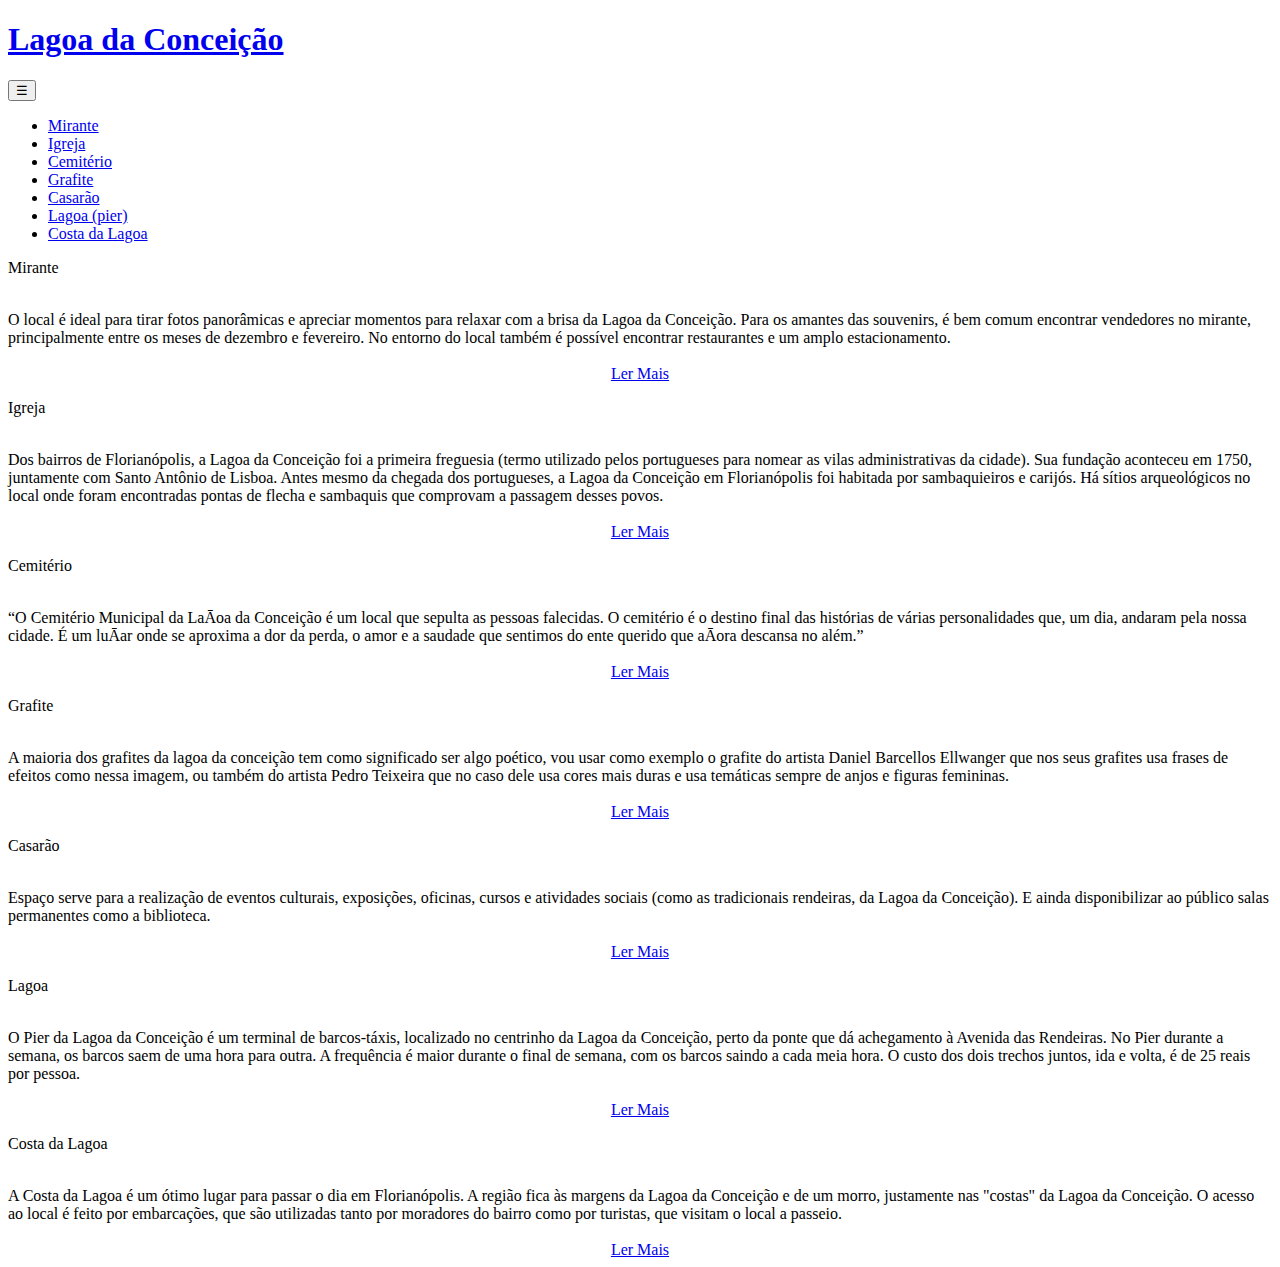
==== index.html @ 5216a230 "Add files via upload" ====
<!DOCTYPE html>
<html lang="pt-br">
<head>
    <meta charset="UTF-8">
    <meta http-equiv="X-UA-Compatible" content="IE=edge">
    <meta name="viewport" content="width=device-width, initial-scale=1.0">
    <link rel="stylesheet" href="index.html">
    <link rel="shortcut icon" href="SAVE_20220520_165036.jpg" type="image/x-icon">
    <title>Lagoa da Conceição</title>
</head>
<body>
    <nav>
        <div class="logo">
            <div id="Lagoinha">
                <a href="index.html"><h1>Lagoa da Conceição</h1></a>
            </div>
        </div>
        <button>&#9776;</button>
         <ul>
        <li>
            <a href="Mirante.html">Mirante</a> 
        </li>
        <li>
            <a href="Igreja.html">Igreja</a> 
        </li>
        <li>
            <a href="Cemitério.html">Cemitério</a>
        </li>
        <li>
            <a href="Grafite.html">Grafite</a>
        </li>
        <li>
            <a href="Casarão.html">Casarão</a>
        </li>
        <li>
            <a href="Lagoa.html">Lagoa (pier)</a>
        </li>
        <li>
            <a href="CostaDaLagoa.html">Costa da Lagoa</a>
        </li>
    </ul>
    </nav>
    <div id="mirante">
        <p id="mirante">Mirante</p>
        <center><img id="Igreja" src="https://i0.wp.com/localtour.com.br/wp-content/uploads/2018/06/mirante-da-lagoa.jpg?ssl=1" alt=""></center>
        <figcaption>O local é ideal para tirar fotos panorâmicas e apreciar momentos para relaxar com a brisa da Lagoa da Conceição. Para os amantes das souvenirs, é bem comum encontrar vendedores no mirante, principalmente entre os meses de dezembro e fevereiro. No entorno do local também é possível encontrar restaurantes e um amplo estacionamento.
            <br><br><center><a href="Mirante.html"><div class="btn">Ler Mais</div></a></center>
        </figcaption>
    </div>
    <div id="igreja">
        <p id="igreja">Igreja</p>
        <CENTER><img id="Igreja" src="https://media-cdn.tripadvisor.com/media/photo-s/09/f6/8a/a4/paroquia-nossa-senhora.jpg" alt=""></CENTER>
        <figcaption>Dos bairros de Florianópolis, a Lagoa da Conceição foi a primeira freguesia (termo utilizado pelos portugueses para nomear as vilas administrativas da cidade). Sua fundação aconteceu em 1750, juntamente com Santo Antônio de Lisboa. Antes mesmo da chegada dos portugueses, a Lagoa da Conceição em Florianópolis foi habitada por sambaquieiros e carijós. Há sítios arqueológicos no local onde foram encontradas pontas de flecha e sambaquis que comprovam a passagem desses povos.
            <br><br><center><a href="Igreja.html"><div class="btn">Ler Mais</div></a></center>
        </figcaption>
    </div>
    <div id="Cemitério">
        <p id="Cemitério">Cemitério</p>
        <CENTER><img id="Cemitério" src="https://static.ndmais.com.br/2020/10/31_10_2013_10_58_9e48d09012e5363a05abba255169429e.jpg" alt=""></CENTER>
        <figcaption>“O Cemitério Municipal da LaĀoa da
            Conceição é um local que sepulta as
            pessoas falecidas. O cemitério é o destino
            final das histórias de várias
            personalidades que, um dia, andaram
            pela nossa cidade. É um luĀar onde se
            aproxima a dor da perda, o amor e a
            saudade que sentimos do ente querido
            que aĀora descansa no além.”
            <br><br><center><a href="Cemitério.html"><div class="btn">Ler Mais</div></a></center> </figcaption>
        </div>
      <div id="Grafite">
        <p id="Grafite">Grafite</p>
        <CENTER><img id="Grafite" src="https://blog.imobiliariabuzz.com.br/wp-content/uploads/2014/08/Driin-Lagoa-da-Conceicao-2.jpg" alt=""></CENTER>
        <figcaption>A maioria dos grafites da lagoa da conceição
            tem como significado ser algo poético, vou usar
            como exemplo o grafite do artista Daniel
            Barcellos Ellwanger que nos seus grafites usa
            frases de efeitos como nessa imagem, ou
            também do artista Pedro Teixeira que no caso
            dele usa cores mais duras e usa temáticas
            sempre de anjos e figuras femininas.
            <br><br><center><a href="Grafite.html"><div class="btn">Ler Mais</div></a></center></figcaption>
        </div>
        <div id="Casarão">
            <p id="Casarão">Casarão</p>
            <CENTER><img id="Casarão" src="https://folhadeflorianopolis.com.br/wp-content/uploads/2021/08/WhatsApp-Image-2021-08-12-at-17.06.04-1.jpeg" alt=""></CENTER>
            <figcaption>Espaço serve para a realização de eventos culturais, exposições, oficinas, cursos e atividades sociais (como as tradicionais rendeiras, da Lagoa da Conceição). E ainda disponibilizar ao público salas permanentes como a biblioteca.
                <br><br><center><a href="Casarão.html"><div class="btn">Ler Mais</div></a></center></figcaption>
        </div>
        <div id="Lagoa">
            <p id="Lagoa">Lagoa</p>
            <CENTER><img id="Lagoa" src="https://cf.bstatic.com/xdata/images/hotel/max1024x768/333838886.jpg?k=234d0547382d8ea82c754653bff5b79fc1324204a60dfac729ea4e7ebc712e30&o=&hp=1" alt=""></CENTER>
            <figcaption>O Pier da Lagoa da Conceição é um terminal de barcos-táxis,
                localizado no centrinho da Lagoa da Conceição, perto da ponte
                que dá achegamento à Avenida das Rendeiras. No Pier durante
                a semana, os barcos saem de uma hora para outra. A
                frequência é maior durante o final de semana, com os barcos
                saindo a cada meia hora. O custo dos dois trechos juntos, ida e
                volta, é de 25 reais por pessoa.
            <br><br><center><a href="Lagoa.html"><div class="btn">Ler Mais</div></a></center></figcaption>
            </div> 
            <div id="CostaDaLagoa">
                <p id="CostaDaLagoa">Costa da Lagoa</p>
                <CENTER><img id="CostaDaLagoa" src="https://deixadefrescura.com/wp-content/uploads/2017/03/costa-da-lagoa-da-conceicao-florianopolis-748x350.jpg" alt=""></CENTER>
                <figcaption>A Costa da Lagoa é um ótimo lugar para passar o dia em Florianópolis. A região fica às margens da Lagoa da Conceição e de um morro, justamente nas "costas" da Lagoa da Conceição. O acesso ao local é feito por embarcações, que são utilizadas tanto por moradores do bairro como por turistas, que visitam o local a passeio.
                    <br><br><center><a href="CostaDaLagoa.html"><div class="btn">Ler Mais</div></a></center>
                </figcaption>
                </div>
</body>
</html>
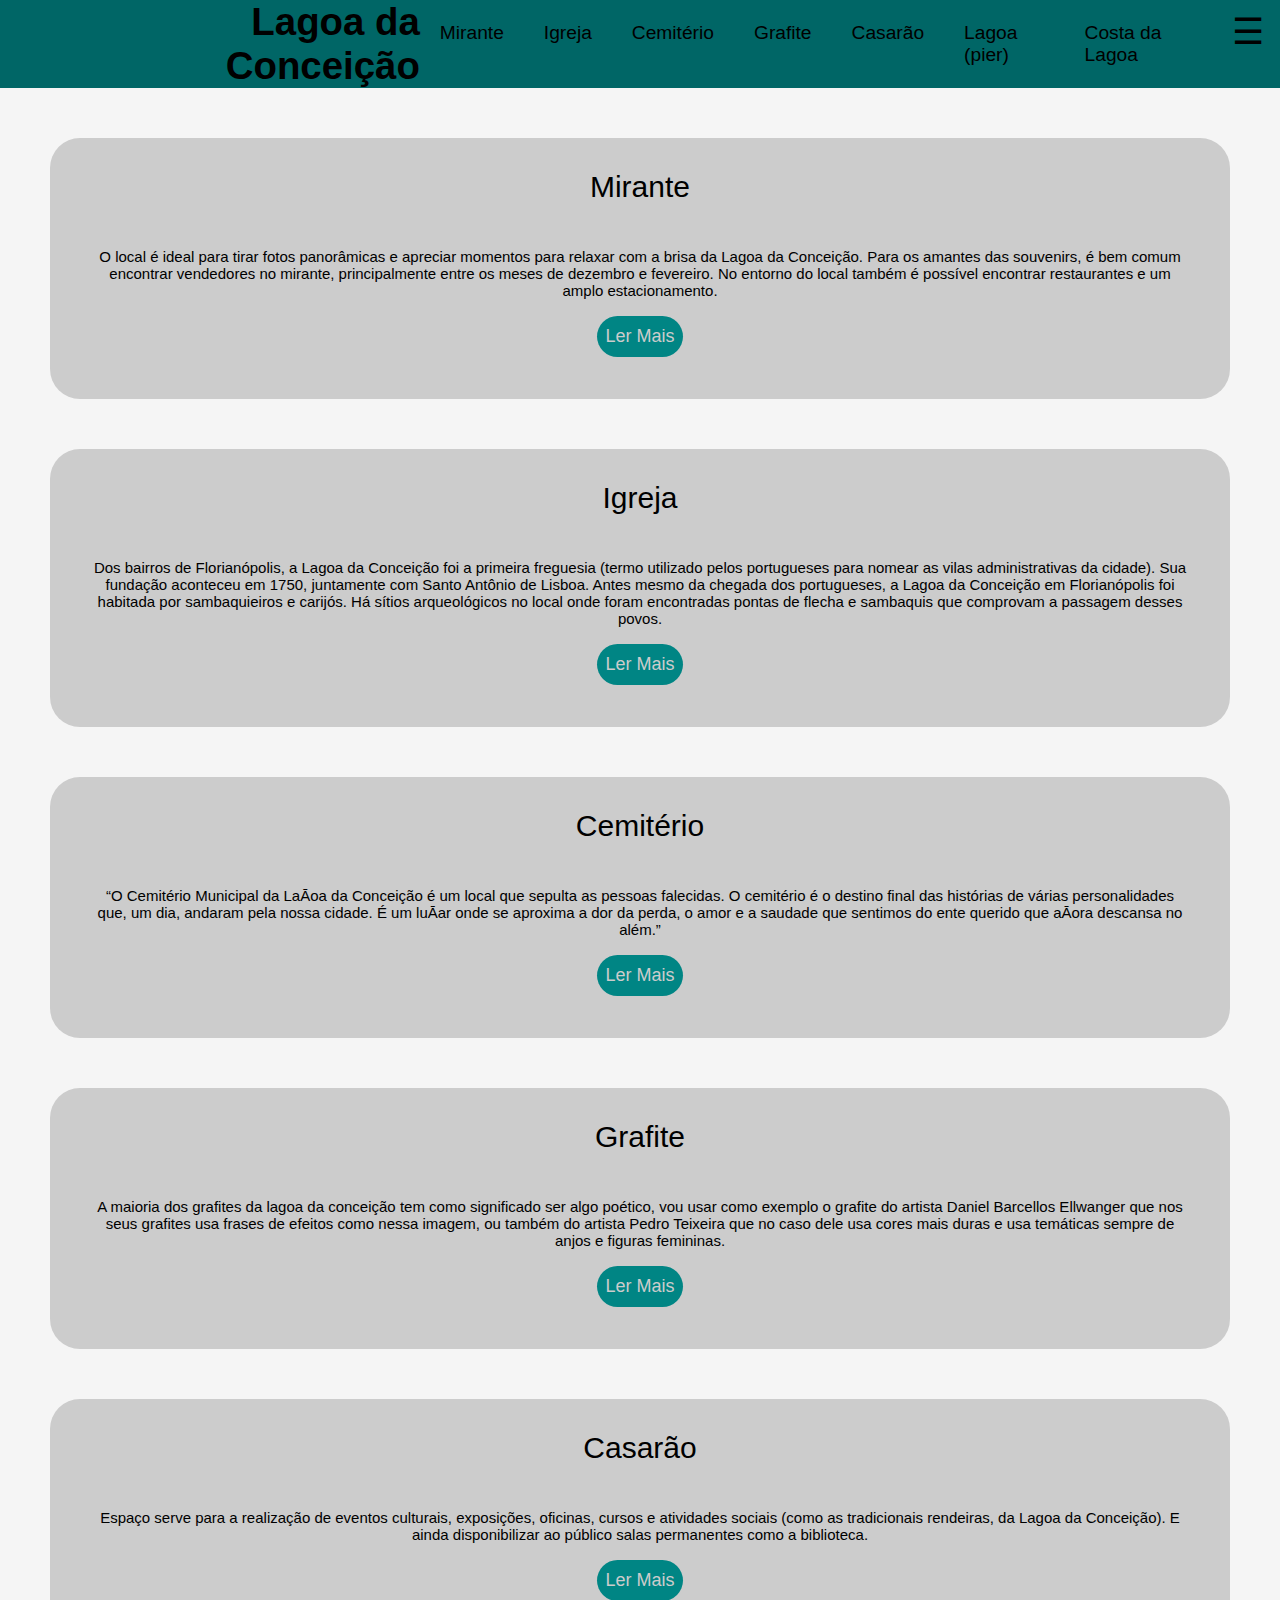
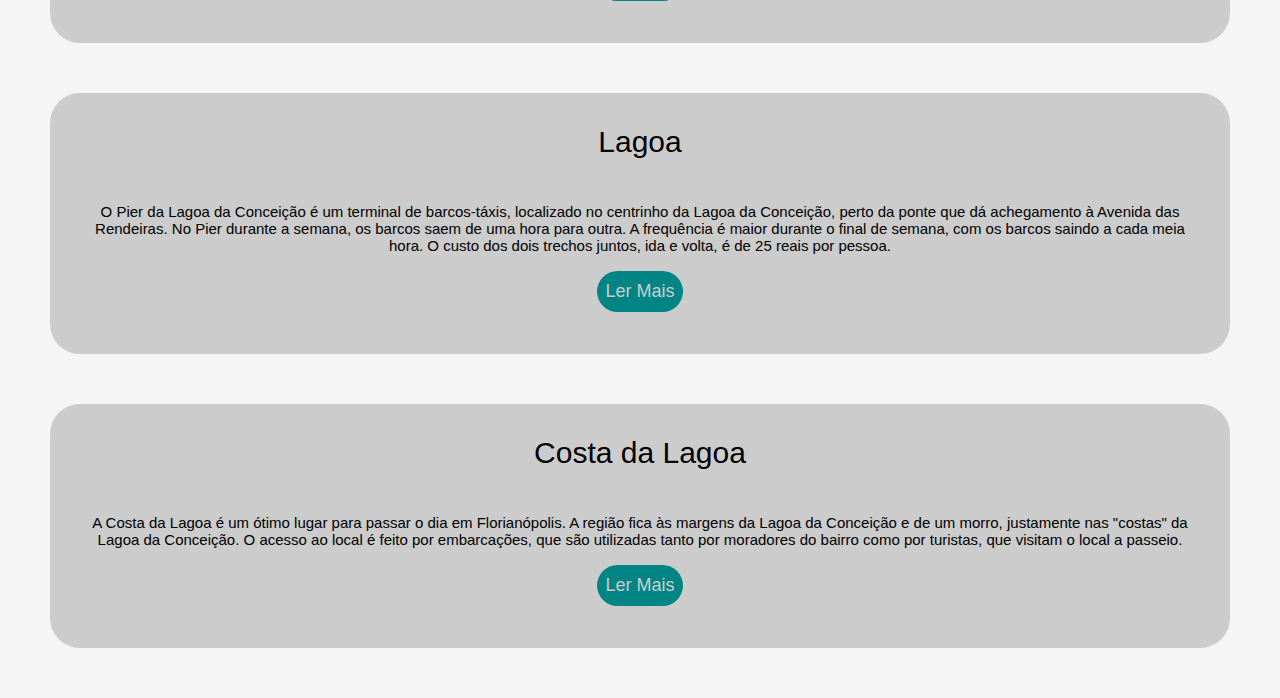
==== commit 9eb0f8dc: "Update index.html" ====
--- a/index.html
+++ b/index.html
@@ -4,7 +4,7 @@
     <meta charset="UTF-8">
     <meta http-equiv="X-UA-Compatible" content="IE=edge">
     <meta name="viewport" content="width=device-width, initial-scale=1.0">
-    <link rel="stylesheet" href="index.html">
+    <link rel="stylesheet" href="index.css">
     <link rel="shortcut icon" href="SAVE_20220520_165036.jpg" type="image/x-icon">
     <title>Lagoa da Conceição</title>
 </head>
@@ -107,4 +107,4 @@
                 </figcaption>
                 </div>
 </body>
-</html>+</html>
--- a/index.css
+++ b/index.css
@@ -0,0 +1,280 @@
+@charset "utf-8";
+
+ul {
+    list-style: none;
+    padding: 0;
+    overflow: hidden;
+    transition: all .5s;
+}
+
+body  { 
+    margin: 0;
+    font-family: 'Segoe UI', Tahoma, Geneva, Verdana, sans-serif;
+    background-color: #f5f5f5;
+}
+
+nav {
+    background-color: #006666;
+    padding: 0 70px;
+    justify-content: space-between;
+    align-items: center;
+}
+
+nav, ul {
+    display: flex;
+    flex-direction: row;
+}
+
+li, button#Igreja {
+    padding: 0 20px;
+}
+
+li:hover,h1:hover, button:hover{
+    cursor: pointer;
+    opacity: 0.8;
+    background-color: #008584;
+    border-radius: 1000px;
+}
+
+h1 {
+    padding: 10px;
+    margin: 10;
+}
+
+button{
+    background-color: transparent;
+    border: none;
+    color: rgb(0, 0, 0);
+    font-size: 36px;
+    position: absolute;
+    right: 10px;
+    top: 10px;
+}
+
+button:focus ~ ul{
+    height: 365px;
+}
+
+@media (max-width: 900px) {
+    nav, ul{
+        flex-direction: column;
+    }
+    ul {
+        text-align: center;
+        margin: 0;
+        height: 0;
+    }
+    nav {
+        padding: 0;
+        align-items: flex-start;
+    }
+    h1 {
+        margin: 20px;
+    }
+    button {
+        display: flex;
+    }
+    li, ul {
+        width: 100%;
+    }
+
+}
+a{
+    text-decoration: none;
+    color:black;
+    font-size: larger;
+}
+
+div#Lagoinha{
+    font-weight: 600;
+    text-align: left;
+}
+
+h1{
+    padding: 0px;
+    margin: 0px;
+    text-align: right;
+}
+
+img#mirante {
+    width: 430px;
+    margin-top: 30px;
+    border-radius: 30px;
+}
+p#mirante {
+    text-align: center;
+    font-size: 30px;
+    margin-bottom: 0px;
+}
+figcaption{
+    text-align: center;
+    font-size: 15px;
+    margin: 40px;
+    margin-top: 10px;
+}
+div#mirante{
+    background-color: #cccccc;
+    margin: 50px;
+    border-radius: 30px;
+    padding: 2px;
+}
+
+img#Igreja {
+    width: 430px;
+    margin-top: 30px;
+    border-radius: 30px;
+}
+p#igreja{
+    text-align: center;
+    font-size: 30px;
+    margin-bottom: 0px;
+}
+figcaption{
+    text-align: center;
+    font-size: 15px;
+    margin: 40px;
+    margin-top: 10px;
+}
+div#igreja{
+    background-color: #cccccc;
+    margin: 50px;
+    border-radius: 30px;
+    padding: 2px;
+}
+
+img#Cemitério {
+    width: 430px;
+    margin-top: 30px;
+    border-radius: 30px;
+}
+p#Cemitério{
+    text-align: center;
+    font-size: 30px;
+    margin-bottom: 0px;
+}
+figcaption{
+    text-align: center;
+    font-size: 15px;
+    margin: 40px;
+    margin-top: 10px;
+}
+div#Cemitério{
+    background-color: #cccccc;
+    margin: 50px;
+    border-radius: 30px;
+    padding: 2px;
+}
+
+img#Grafite {
+    width: 430px;
+    margin-top: 30px;
+    border-radius: 30px;
+}
+p#Grafite{
+    text-align: center;
+    font-size: 30px;
+    margin-bottom: 0px;
+}
+figcaption{
+    text-align: center;
+    font-size: 15px;
+    margin: 40px;
+    margin-top: 10px;
+}
+div#Grafite{
+    background-color: #cccccc;
+    margin: 50px;
+    border-radius: 30px;
+    padding: 2px;
+}
+
+
+
+img#Casarão {
+    width: 430px;
+    margin-top: 30px;
+    border-radius: 30px;
+}
+p#Casarão{
+    text-align: center;
+    font-size: 30px;
+    margin-bottom: 0px;
+}
+figcaption{
+    text-align: center;
+    font-size: 15px;
+    margin: 40px;
+    margin-top: 10px;
+}
+div#Casarão{
+    background-color: #cccccc;
+    margin: 50px;
+    border-radius: 30px;
+    padding: 2px;
+}
+
+
+
+img#Lagoa {
+    width: 430px;
+    margin-top: 30px;
+    border-radius: 30px;
+}
+p#Lagoa{
+    text-align: center;
+    font-size: 30px;
+    margin-bottom: 0px;
+}
+figcaption{
+    text-align: center;
+    font-size: 15px;
+    margin: 40px;
+    margin-top: 10px;
+}
+div#Lagoa{
+    background-color: #cccccc;
+    margin: 50px;
+    border-radius: 30px;
+    padding: 2px;
+}
+
+
+
+img#CostaDaLagoa {
+    width: 430px;
+    margin-top: 30px;
+    border-radius: 30px;
+}
+p#CostaDaLagoa{
+    text-align: center;
+    font-size: 30px;
+    margin-bottom: 0px;
+}
+figcaption{
+    text-align: center;
+    font-size: 15px;
+    margin: 40px;
+    margin-top: 10px;
+}
+div#CostaDaLagoa{
+    background-color: #cccccc;
+    margin: 50px;
+    border-radius: 30px;
+    padding: 2px;
+}
+
+.btn{
+    padding: 10px 8px;
+    width: 70px;
+    color: #cccccc;
+    background-color: #008584;
+    border: #e61212;
+    border-radius: 80px;
+    text-align: center;
+    user-select: none;
+    cursor: pointer;
+}
+
+a{
+    text-decoration: none;
+}
